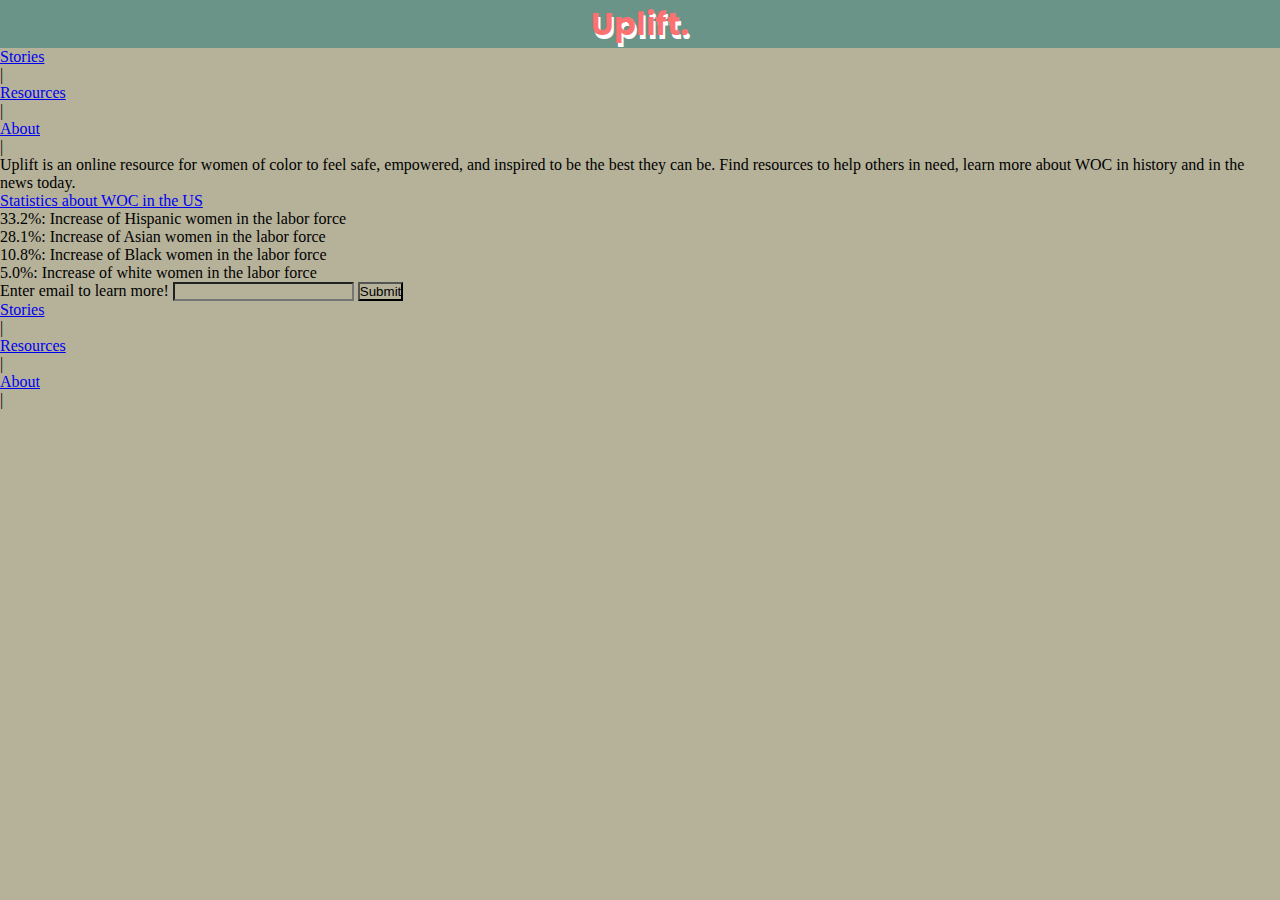
==== index.html @ 71ad74b8 "first changes to css" ====
<!DOCTYPE html>
<html lang="en" dir="ltr">
  <head>
    <meta charset="utf-8">
    <link href="https://fonts.googleapis.com/css?family=Poppins&display=swap" rel="stylesheet">
    <link rel="stylesheet" href="style.css">
    <title>Uplift</title>
  </head>
  <body>
    <header>
      <h1>Uplift.</h1>
      <nav>
        <a href="stories.html">Stories</a>
        <p>|</p>
        <a href="resources.html">Resources</a>
        <p>|</p>
        <a href="about.html">About</a>
        <p>|</p>
      </nav>
    </header>
    <div class = "missionstatement">
      <p>Uplift is an online resource for women of
        color to feel safe, empowered, and inspired to be the best they can be.
        Find resources to help others in need, learn more about WOC in history and in the news today.</p>
      </div>
    <div class = "statistics">
      <a href = "https://www.catalyst.org/research/women-of-color-in-the-united-states/">
        Statistics about WOC in the US</a>
      <p>33.2%: Increase of Hispanic women in the labor force</p>
      <p>28.1%: Increase of Asian women in the labor force</p>
      <p>10.8%: Increase of Black women in the labor force</p>
      <p>5.0%: Increase of white women in the labor force</p>
    </div>
    <div class = "email">
      <form>
        Enter email to learn more!
        <input type = "email">
        <input type = "submit">
      </form>
    </div>
    <footer>
      <a href="stories.html">Stories</a>
      <p>|</p>
      <a href="resources.html">Resources</a>
      <p>|</p>
      <a href="about.html">About</a>
      <p>|</p>
    </footer>
    <script src="https://ajax.googleapis.com/ajax/libs/jquery/2.1.3/jquery.min.js"></script>
    <script type="text/javascript" src="./index.js"></script>
  </body>
</html>
---- style.css ----
* {
  padding: 0;
  margin: 0;
  box-sizing: border-box;
  background-color: #b6b29a

}

h1 {
  display: flex;
  justify-content: center;
  background-color: #6A9488;
  color: #FE7171 ;
  text-shadow: 2px 4px white;
  font-family: 'Poppins', sans-serif;

}

body {
  background-color:;
  font-family:'Arial' sans-serif;
}
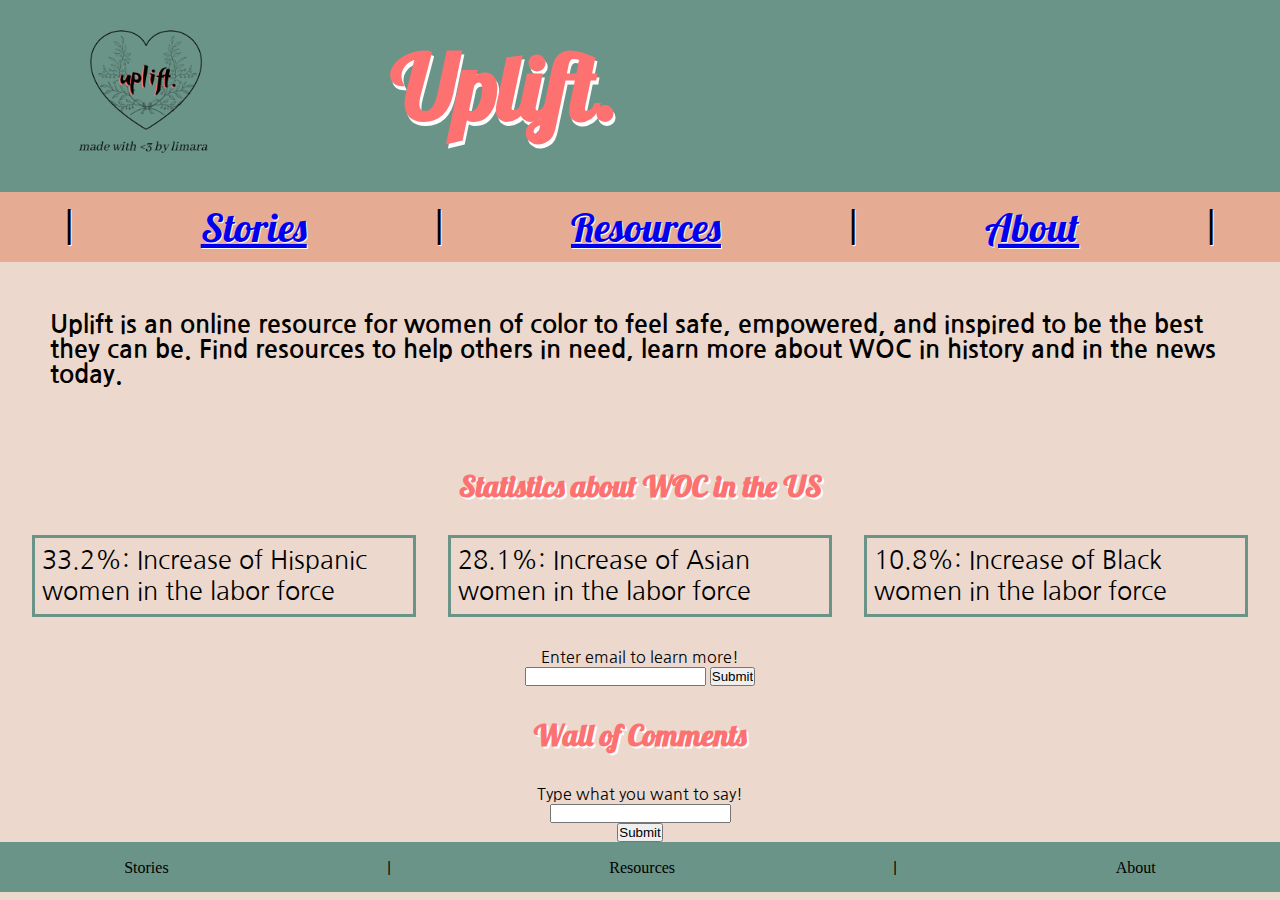
==== commit d0b7ef10: "resource and volunteer links" ====
--- a/index.html
+++ b/index.html
@@ -2,14 +2,20 @@
 <html lang="en" dir="ltr">
   <head>
     <meta charset="utf-8">
-    <link href="https://fonts.googleapis.com/css?family=Poppins&display=swap" rel="stylesheet">
+    <link href="https://fonts.googleapis.com/css?family=Nanum+Gothic&display=swap" rel="stylesheet">
+    <link href="https://fonts.googleapis.com/css?family=Lobster&display=swap" rel="stylesheet">
+    <link href="https://fonts.googleapis.com/css?family=Nanum+Gothic:700|Open+Sans&display=swap" rel="stylesheet">
     <link rel="stylesheet" href="style.css">
     <title>Uplift</title>
   </head>
   <body>
     <header>
-      <h1>Uplift.</h1>
+      <div class = "top">
+        <img class="logo" src = "./images/logo.png">
+        <h1>Uplift.</h1>
+      </div>
       <nav>
+        <p>|</p>
         <a href="stories.html">Stories</a>
         <p>|</p>
         <a href="resources.html">Resources</a>
@@ -22,29 +28,48 @@
       <p>Uplift is an online resource for women of
         color to feel safe, empowered, and inspired to be the best they can be.
         Find resources to help others in need, learn more about WOC in history and in the news today.</p>
+    </div>
+
+        <h2>Statistics about WOC in the US</h2>
+
+      <div class="center">
+          <p class= "stats" id="a">  33.2%: Increase of Hispanic women in the labor force </p>
+
+          <p class="stats" id="b">28.1%: Increase of Asian women in the labor force </p>
+
+          <p class= "stats" id="c">  10.8%: Increase of Black women in the labor force </p>
+
+      <!-- <a class = "header" href = "https://www.catalyst.org/research/women-of-color-in-the-united-states/"> -->
+
       </div>
-    <div class = "statistics">
-      <a href = "https://www.catalyst.org/research/women-of-color-in-the-united-states/">
-        Statistics about WOC in the US</a>
-      <p>33.2%: Increase of Hispanic women in the labor force</p>
-      <p>28.1%: Increase of Asian women in the labor force</p>
-      <p>10.8%: Increase of Black women in the labor force</p>
-      <p>5.0%: Increase of white women in the labor force</p>
-    </div>
     <div class = "email">
-      <form>
-        Enter email to learn more!
+      <center><form>
+        <p>Enter email to learn more!</p>
         <input type = "email">
         <input type = "submit">
       </form>
+    </center>
     </div>
+      <div class="wallboi">
+        <h2>Wall of Comments</h2>
+      </div>
+      <div class="input">
+      <p>Type what you want to say!</p>
+      </div>
+      <div class="two">
+      <input class="text" type="text"></div>
+      <div class="three">
+      <button type="button">Submit</button>
+      </div>
+      <div class="inputdisplay">
+
+      </div>
     <footer>
-      <a href="stories.html">Stories</a>
+      <a class="green" href="stories.html">Stories</a>
       <p>|</p>
-      <a href="resources.html">Resources</a>
+      <a class="green"href="resources.html">Resources</a>
       <p>|</p>
-      <a href="about.html">About</a>
-      <p>|</p>
+      <a class="green"href="about.html">About</a>
     </footer>
     <script src="https://ajax.googleapis.com/ajax/libs/jquery/2.1.3/jquery.min.js"></script>
     <script type="text/javascript" src="./index.js"></script>
--- a/style.css
+++ b/style.css
@@ -2,21 +2,302 @@
   padding: 0;
   margin: 0;
   box-sizing: border-box;
-  background-color: #b6b29a
+
+
+}
+
+body {
+    background-color: #ECD8CC;
+    padding: -30px;
+
 
 }
 
 h1 {
   display: flex;
-  justify-content: center;
-  background-color: #6A9488;
+  justify-content: flex-start;
+  font-size: 90px;
+  padding-top: 30px;
   color: #FE7171 ;
   text-shadow: 2px 4px white;
-  font-family: 'Poppins', sans-serif;
-
-}
-
-body {
-  background-color:;
-  font-family:'Arial' sans-serif;
-}
+  font-family: 'Lobster', sans-serif;
+}
+
+h2 {
+font-family: 'Lobster', sans-serif;
+text-shadow: 2px 2px white;
+font-size: 40px;
+color: #FE7171;
+padding-bottom: 30px;
+display: flex;
+justify-content: center;
+
+}
+
+
+
+
+p {
+font-family: 'Nanum Gothic', sans-serif;
+color: black;
+
+}
+
+.missionstatement {
+display: flex;
+justify-content: center;
+margin: auto;
+padding: 50px;
+font-size: 25px;
+font-weight: bold;
+
+}
+
+
+
+
+.center {
+display: flex;
+justify-content: space-evenly;
+flex-direction: row;
+flex-wrap: wrap;
+padding-bottom: 30px;
+border:
+
+}
+
+.stats {
+font-size: 25px;
+width: 30%;
+
+
+
+}
+
+#a {
+border: 3px solid #6A9488;
+padding: 7px;
+
+}
+
+#b {
+border: 3px solid #6A9488;
+padding: 7px;
+
+}
+
+#c {
+border: 3px solid #6A9488;
+padding: 7px;
+
+}
+
+.top {
+  display: flex;
+  flex-direction: row;
+  background-color: #6A9488;
+}
+
+.top img {
+  margin-left: 200px;
+  margin-right: 0px;
+}
+
+nav {
+  font-family: 'Lobster', sans-serif;
+  color: #6A9488;
+  text-shadow: 1px 1px white;
+  display: flex;
+  justify-content: center;
+  justify-content: space-around;
+  /* margin-left: 50px; */
+  font-size: 40px;
+  padding-top: 10px;
+  padding-bottom: 10px;
+  background-color: #E6AB93;
+
+}
+
+.logo {
+display: flex;
+justify-content: flex-start;
+width: 15%;
+height: 10%;
+/* padding-right: 50px; */
+position: relative;
+top: -16px;
+left: -150px;
+/* margin-right: 50px; */
+
+}
+.resourcestatement {
+  display: flex;
+  justify-content: center;
+  font-family: 'Nanum Gothic', sans-serif;
+  color: black;
+  padding: 50px;
+  border: 3px solid black;
+  margin: 2%;
+
+}
+
+h2 {
+  /* font-family: 'Lobster', sans-serif; */
+  font-size: 30px;
+  padding: 30px;
+}
+
+.DVhotlinenumber {
+  font-family: 'Nanum Gothic', sans-serif;
+  font-size: 20px;
+  padding-left: 90px;
+}
+
+.sexualassault {
+  font-family: 'Nanum Gothic', sans-serif;
+  font-size: 20px;
+    padding-left: 90px;
+}
+
+.womenindistress {
+  font-family: 'Nanum Gothic', sans-serif;
+  font-size: 20px;
+    padding-left: 90px;
+}
+
+
+.picture {
+  width: 50%;
+  float: right;
+  clear: right;
+}
+.space {
+  width: 50%;
+  float: left;
+  clear: left;
+}
+.womenpicture {
+  width: 100%;
+  height: 100%;
+  display: flex;
+  justify-content: flex-end;
+  padding-top: 25%;
+}
+
+.hotlinedesicription {
+  font-size: 20px;
+  padding: 5px;
+  padding-left: 5%;
+  padding-bottom: 20px;
+}
+
+.volunteerdescription {
+  font-size: 20px;
+  padding: 5px;
+  padding-left: 5%;
+  padding-bottom: 20px;
+}
+
+.donatedescription {
+  font-size: 20px;
+  padding: 5px;
+  padding-left: 5%;
+  padding-bottom: 20px;
+}
+
+<<<<<<< HEAD
+.hotline {
+  color: black;
+}
+
+.hothot {
+  color: #6A9488;
+  display: flex;
+  justify-content: flex-start;
+  font-weight: bold;
+}
+
+.volvol {
+  color: #6A9488;
+  display: flex;
+  justify-content: flex-start;
+}
+
+.dondon {
+  color: #6A9488;
+  display: flex;
+  justify-content: flex-start;
+}
+.volopportunities {
+  display: flex;
+  flex-direction: column;
+  margin: 5%;
+}
+
+.volinterests {
+  display: flex;
+  flex-direction: column;
+  margin: 5%;
+}
+
+.volassault {
+  display: flex;
+  flex-direction: column;
+  margin: 5%;
+}
+
+
+=======
+.wallboi {
+  display: flex;
+  justify-content: center;
+  align-items: center;
+}
+
+.input {
+  display: flex;
+  justify-content: center;
+  align-items: center;
+}
+
+.two {
+  display: flex;
+  justify-content: center;
+  align-items: center;
+}
+
+.three {
+  display: flex;
+  justify-content: center;
+  align-items: center;
+}
+
+footer {
+  background-color:#6A9488;
+  display:flex;
+  justify-content: space-around;
+  align-items: baseline;
+  padding:15px;
+  width: 100%;
+  float: none;
+}
+
+.green{
+text-decoration: none;
+color:black;
+
+
+}
+>>>>>>> 01d2dd0200ae2b74b4fe1446f5d02ba086511737
+/* .hispanic {
+padding: 0;
+margin: 0;
+font-size:
+
+}
+
+.black {
+padding: 0;
+margin: 0;
+
+} */
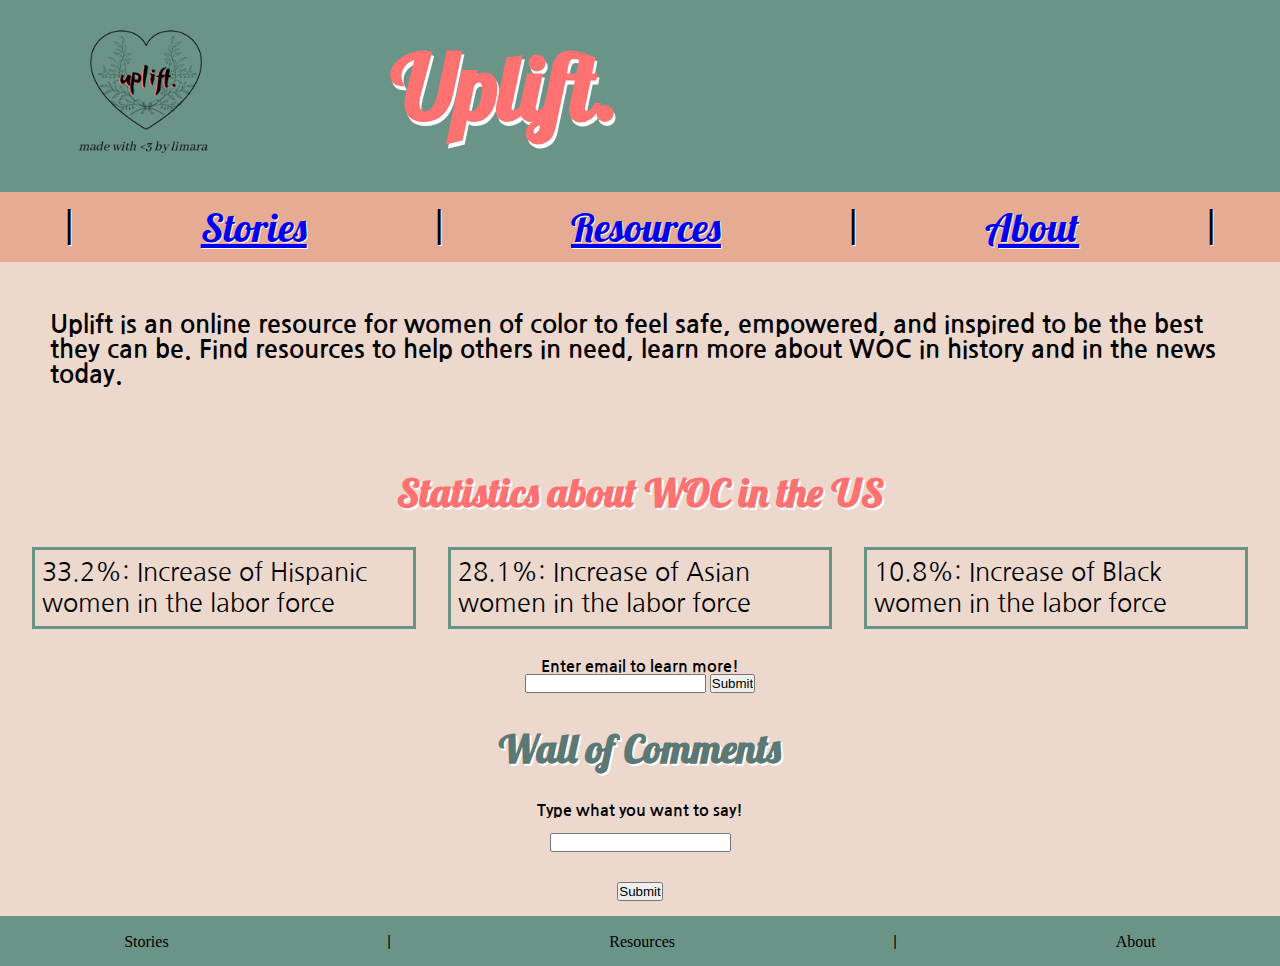
==== commit 6fa7eea5: "bold some berries" ====
--- a/index.html
+++ b/index.html
@@ -30,7 +30,7 @@
         Find resources to help others in need, learn more about WOC in history and in the news today.</p>
     </div>
 
-        <h2>Statistics about WOC in the US</h2>
+        <h2 class="blueberry">Statistics about WOC in the US</h2>
 
       <div class="center">
           <p class= "stats" id="a">  33.2%: Increase of Hispanic women in the labor force </p>
@@ -44,17 +44,17 @@
       </div>
     <div class = "email">
       <center><form>
-        <p>Enter email to learn more!</p>
+        <p class="blackberry">Enter email to learn more!</p>
         <input type = "email">
         <input type = "submit">
       </form>
     </center>
     </div>
       <div class="wallboi">
-        <h2>Wall of Comments</h2>
+        <h2 class="strawberry">Wall of Comments</h2>
       </div>
       <div class="input">
-      <p>Type what you want to say!</p>
+      <p class="blackberry">Type what you want to say!</p>
       </div>
       <div class="two">
       <input class="text" type="text"></div>
--- a/style.css
+++ b/style.css
@@ -130,19 +130,18 @@
 /* margin-right: 50px; */
 
 }
+
+=======
 .resourcestatement {
   display: flex;
   justify-content: center;
   font-family: 'Nanum Gothic', sans-serif;
-  color: black;
   padding: 50px;
-  border: 3px solid black;
-  margin: 2%;
-
+  border-style: solid;
 }
 
 h2 {
-  /* font-family: 'Lobster', sans-serif; */
+  font-family: 'Lobster', sans-serif;
   font-size: 30px;
   padding: 30px;
 }
@@ -205,55 +204,25 @@
   padding-bottom: 20px;
 }
 
-<<<<<<< HEAD
-.hotline {
-  color: black;
-}
-
-.hothot {
-  color: #6A9488;
-  display: flex;
-  justify-content: flex-start;
+.wallboi {
+  display: flex;
+  justify-content: center;
+  align-items: center;
+}
+
+.strawberry {
+  color: #5C7875;
+  font-size: 40px;
+}
+
+.blueberry {
+  font-size: 40px;
+}
+
+.blackberry {
   font-weight: bold;
 }
 
-.volvol {
-  color: #6A9488;
-  display: flex;
-  justify-content: flex-start;
-}
-
-.dondon {
-  color: #6A9488;
-  display: flex;
-  justify-content: flex-start;
-}
-.volopportunities {
-  display: flex;
-  flex-direction: column;
-  margin: 5%;
-}
-
-.volinterests {
-  display: flex;
-  flex-direction: column;
-  margin: 5%;
-}
-
-.volassault {
-  display: flex;
-  flex-direction: column;
-  margin: 5%;
-}
-
-
-=======
-.wallboi {
-  display: flex;
-  justify-content: center;
-  align-items: center;
-}
-
 .input {
   display: flex;
   justify-content: center;
@@ -264,12 +233,14 @@
   display: flex;
   justify-content: center;
   align-items: center;
+  padding: 15px;
 }
 
 .three {
   display: flex;
   justify-content: center;
   align-items: center;
+  padding: 15px;
 }
 
 footer {
@@ -288,7 +259,11 @@
 
 
 }
->>>>>>> 01d2dd0200ae2b74b4fe1446f5d02ba086511737
+
+.inputdisplay {
+  display: flex;
+  justify-content: center;
+}
 /* .hispanic {
 padding: 0;
 margin: 0;
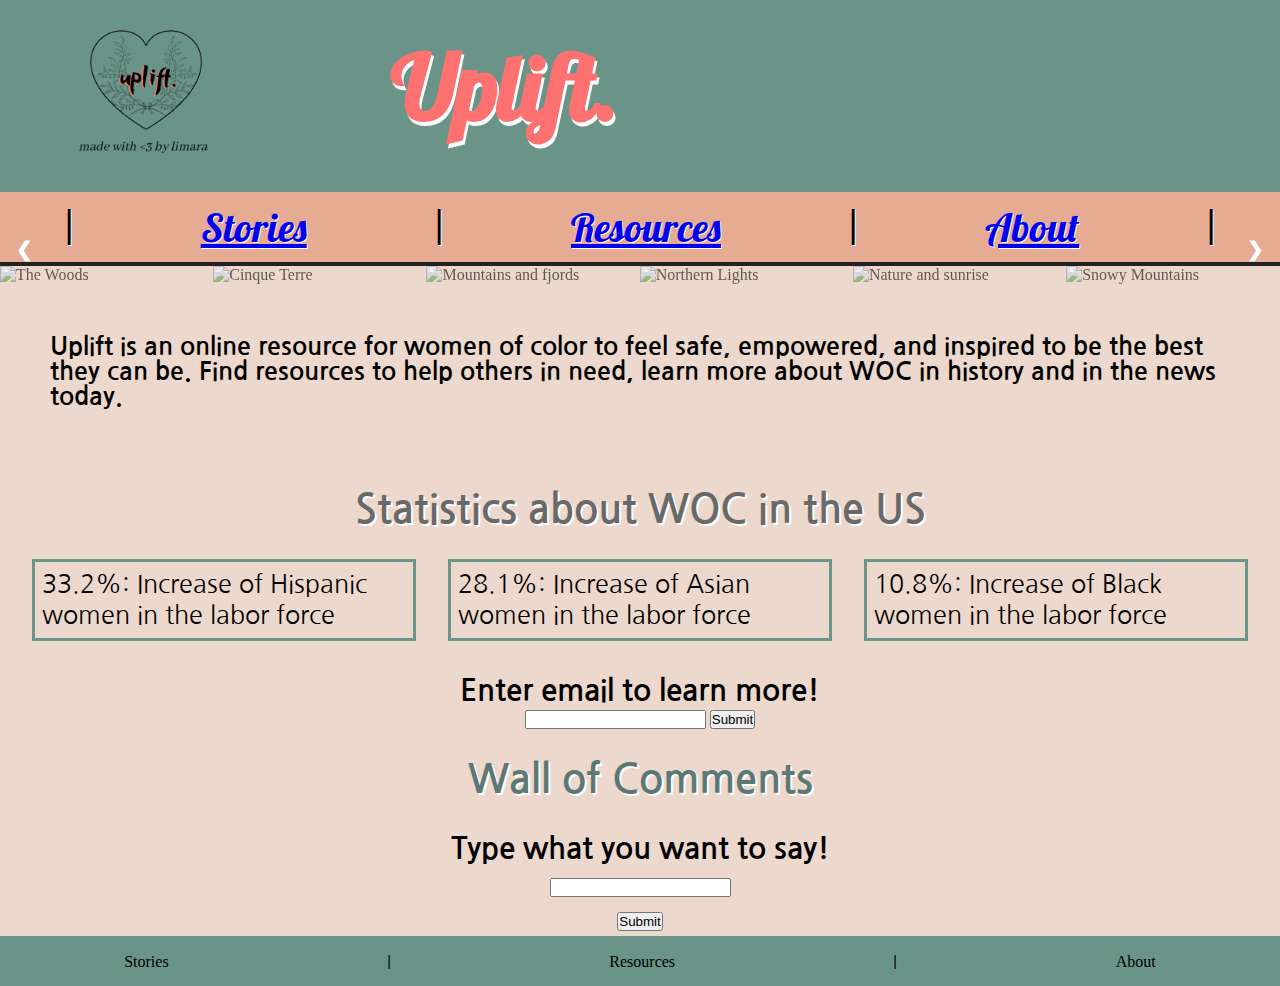
==== commit 4bb5ac8a: "slideshow changes" ====
--- a/index.html
+++ b/index.html
@@ -12,7 +12,7 @@
     <header>
       <div class = "top">
         <img class="logo" src = "./images/logo.png">
-        <h1>Uplift.</h1>
+        <a class="raspberry" href="index.html"><h1>Uplift.</h1></a>
       </div>
       <nav>
         <p>|</p>
@@ -24,6 +24,72 @@
         <p>|</p>
       </nav>
     </header>
+    <!-- Container for the image gallery -->
+    <div class="container">
+
+      <!-- Full-width images with number text -->
+      <div class="mySlides">
+        <div class="numbertext">1 / 6</div>
+          <img src="img_woods_wide.jpg" style="width:100%">
+      </div>
+
+      <div class="mySlides">
+        <div class="numbertext">2 / 6</div>
+          <img src="img_5terre_wide.jpg" style="width:100%">
+      </div>
+
+      <div class="mySlides">
+        <div class="numbertext">3 / 6</div>
+          <img src="img_mountains_wide.jpg" style="width:100%">
+      </div>
+
+      <div class="mySlides">
+        <div class="numbertext">4 / 6</div>
+          <img src="img_lights_wide.jpg" style="width:100%">
+      </div>
+
+      <div class="mySlides">
+        <div class="numbertext">5 / 6</div>
+          <img src="img_nature_wide.jpg" style="width:100%">
+      </div>
+
+      <div class="mySlides">
+        <div class="numbertext">6 / 6</div>
+          <img src="img_snow_wide.jpg" style="width:100%">
+      </div>
+
+      <!-- Next and previous buttons -->
+      <a class="prev" onclick="plusSlides(-1)">&#10094;</a>
+      <a class="next" onclick="plusSlides(1)">&#10095;</a>
+
+      <!-- Image text -->
+      <div class="caption-container">
+        <p id="caption"></p>
+      </div>
+
+      <!-- Thumbnail images -->
+      <div class="row">
+        <div class="column">
+          <img class="demo cursor" src="img_woods.jpg" style="width:100%" onclick="currentSlide(1)" alt="The Woods">
+        </div>
+        <div class="column">
+          <img class="demo cursor" src="img_5terre.jpg" style="width:100%" onclick="currentSlide(2)" alt="Cinque Terre">
+        </div>
+        <div class="column">
+          <img class="demo cursor" src="img_mountains.jpg" style="width:100%" onclick="currentSlide(3)" alt="Mountains and fjords">
+        </div>
+        <div class="column">
+          <img class="demo cursor" src="img_lights.jpg" style="width:100%" onclick="currentSlide(4)" alt="Northern Lights">
+        </div>
+        <div class="column">
+          <img class="demo cursor" src="img_nature.jpg" style="width:100%" onclick="currentSlide(5)" alt="Nature and sunrise">
+        </div>
+        <div class="column">
+          <img class="demo cursor" src="img_snow.jpg" style="width:100%" onclick="currentSlide(6)" alt="Snowy Mountains">
+        </div>
+      </div>
+    </div>
+
     <div class = "missionstatement">
       <p>Uplift is an online resource for women of
         color to feel safe, empowered, and inspired to be the best they can be.
--- a/style.css
+++ b/style.css
@@ -24,10 +24,11 @@
 }
 
 h2 {
-font-family: 'Lobster', sans-serif;
+/* font-family: 'Lobster', sans-serif; */
+font-family: 'Nanum Gothic', sans-serif;
 text-shadow: 2px 2px white;
 font-size: 40px;
-color: #FE7171;
+color: dimgrey;
 padding-bottom: 30px;
 display: flex;
 justify-content: center;
@@ -130,18 +131,19 @@
 /* margin-right: 50px; */
 
 }
-
-=======
 .resourcestatement {
   display: flex;
   justify-content: center;
   font-family: 'Nanum Gothic', sans-serif;
+  color: dimgrey;
   padding: 50px;
-  border-style: solid;
+  border: 5px solid #6A9488;
+  margin: 1%;
+
 }
 
 h2 {
-  font-family: 'Lobster', sans-serif;
+  /* font-family: 'Lobster', sans-serif; */
   font-size: 30px;
   padding: 30px;
 }
@@ -204,6 +206,47 @@
   padding-bottom: 20px;
 }
 
+
+.hotline {
+  color: black;
+}
+
+.hothot {
+  color: #6A9488;
+  display: flex;
+  justify-content: flex-start;
+  font-weight: bold;
+}
+
+.volvol {
+  color: #6A9488;
+  display: flex;
+  justify-content: flex-start;
+}
+
+.dondon {
+  color: #6A9488;
+  display: flex;
+  justify-content: flex-start;
+}
+.volopportunities {
+  display: flex;
+  flex-direction: column;
+  margin: 5%;
+}
+
+.volinterests {
+  display: flex;
+  flex-direction: column;
+  margin: 5%;
+}
+
+.volassault {
+  display: flex;
+  flex-direction: column;
+  margin: 5%;
+}
+
 .wallboi {
   display: flex;
   justify-content: center;
@@ -221,6 +264,12 @@
 
 .blackberry {
   font-weight: bold;
+  font-size: 30px;
+  padding: 5px;
+}
+
+.raspberry {
+  text-decoration: none;
 }
 
 .input {
@@ -233,15 +282,110 @@
   display: flex;
   justify-content: center;
   align-items: center;
-  padding: 15px;
+  padding: 10px;
 }
 
 .three {
   display: flex;
   justify-content: center;
   align-items: center;
-  padding: 15px;
-}
+  padding: 5px;
+}
+
+* {
+  box-sizing: border-box;
+}
+
+/* Position the image container (needed to position the left and right arrows) */
+.container {
+  position: relative;
+}
+
+/* Hide the images by default */
+.mySlides {
+  display: none;
+}
+
+/* Add a pointer when hovering over the thumbnail images */
+.cursor {
+  cursor: pointer;
+}
+
+/* Next & previous buttons */
+.prev,
+.next {
+  cursor: pointer;
+  position: absolute;
+  top: 40%;
+  width: auto;
+  padding: 16px;
+  margin-top: -50px;
+  color: white;
+  font-weight: bold;
+  font-size: 20px;
+  border-radius: 0 3px 3px 0;
+  user-select: none;
+  -webkit-user-select: none;
+}
+
+/* Position the "next button" to the right */
+.next {
+  right: 0;
+  border-radius: 3px 0 0 3px;
+}
+
+/* On hover, add a black background color with a little bit see-through */
+.prev:hover,
+.next:hover {
+  background-color: rgba(0, 0, 0, 0.8);
+}
+
+/* Number text (1/3 etc) */
+.numbertext {
+  color: #f2f2f2;
+  font-size: 12px;
+  padding: 8px 12px;
+  position: absolute;
+  top: 0;
+}
+
+/* Container for image text */
+.caption-container {
+  text-align: center;
+  background-color: #222;
+  padding: 2px 16px;
+  color: white;
+}
+
+.row:after {
+  content: "";
+  display: table;
+  clear: both;
+}
+
+/* Six columns side by side */
+.column {
+  float: left;
+  width: 16.66%;
+}
+
+/* Add a transparency effect for thumnbail images */
+.demo {
+  opacity: 0.6;
+}
+
+.active,
+.demo:hover {
+  opacity: 1;
+}
+
+
+
+
+
+
+
+
 
 footer {
   background-color:#6A9488;
@@ -257,22 +401,49 @@
 text-decoration: none;
 color:black;
 
-
-}
-
-.inputdisplay {
-  display: flex;
-  justify-content: center;
-}
+}
+.sirbuttlock {
+  font-family: 'Nanum Gothic', sans-serif;
+  font-size: 20px;
+    padding-left: 90px;
+    text-decoration: none;
+
+}
+.ladybutlock{
+  font-family: 'Nanum Gothic', sans-serif;
+  font-size: 20px;
+    padding-left: 90px;
+    text-decoration: none;
+    margin: 5px;
+
+}
+
+.dietrate {
+  display: flex;
+  justify-content: center;
+  align-items: center;
+  padding: 15px;
+}
+<<<<<<< HEAD
+
+=======
+>>>>>>> 1e4c8743d6be96cba29914f4adccee7b16b9da7e
+.shelter {
+  display: flex;
+  flex-direction: column;
+  margin: 5%;
+  font-family: 'Nanum-Gothic', sans-serif;
+}
+<<<<<<< HEAD
 /* .hispanic {
 padding: 0;
 margin: 0;
 font-size:
-
-}
-
-.black {
-padding: 0;
-margin: 0;
-
-} */
+=======
+>>>>>>> 1e4c8743d6be96cba29914f4adccee7b16b9da7e
+
+.shelterneeds {
+  display: flex;
+  flex-direction: column;
+  margin: 5%;
+}
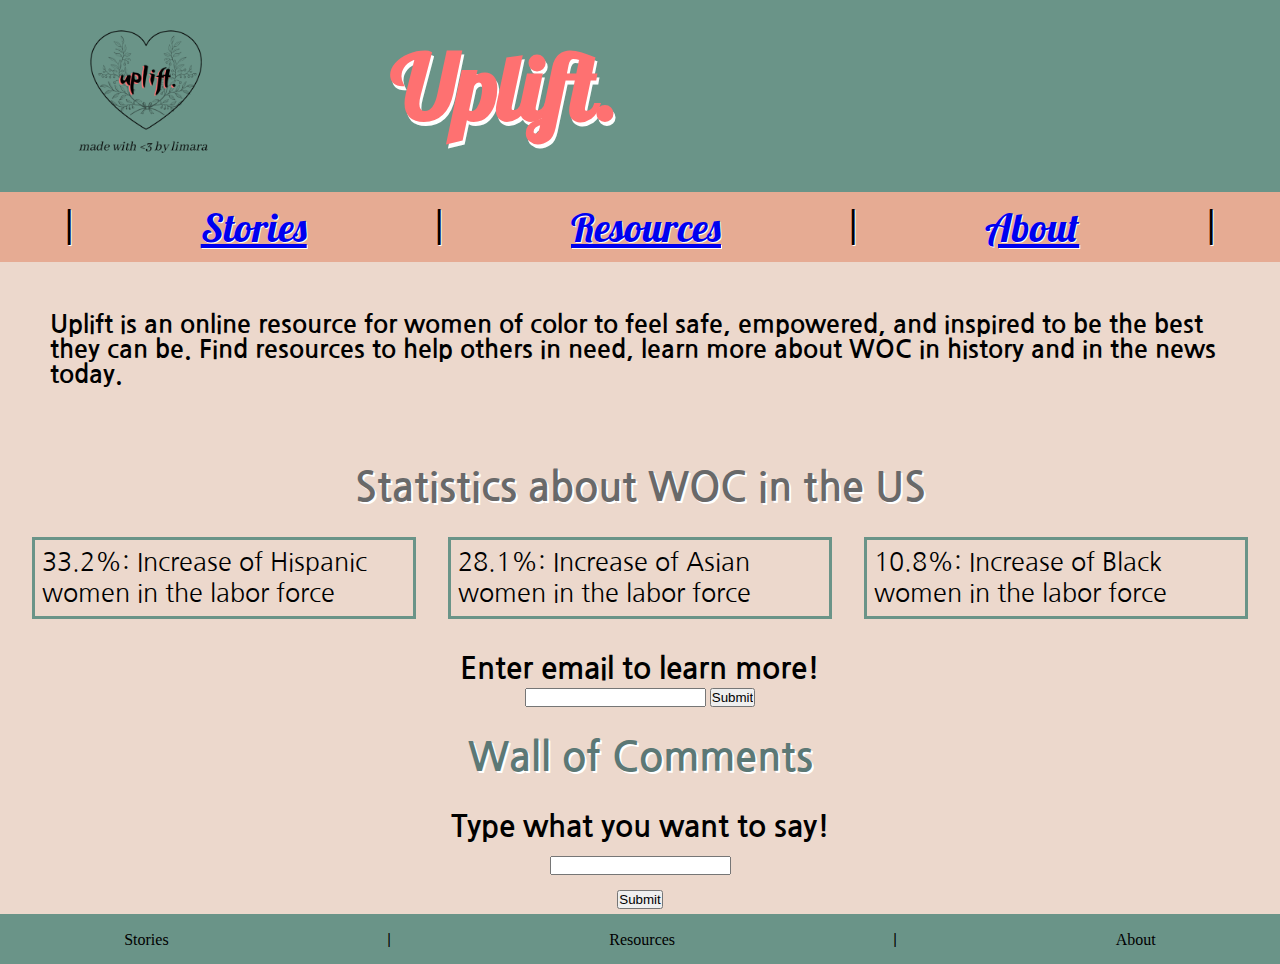
==== commit 3ce5febb: "no u" ====
--- a/index.html
+++ b/index.html
@@ -24,71 +24,6 @@
         <p>|</p>
       </nav>
     </header>
-    <!-- Container for the image gallery -->
-    <div class="container">
-
-      <!-- Full-width images with number text -->
-      <div class="mySlides">
-        <div class="numbertext">1 / 6</div>
-          <img src="img_woods_wide.jpg" style="width:100%">
-      </div>
-
-      <div class="mySlides">
-        <div class="numbertext">2 / 6</div>
-          <img src="img_5terre_wide.jpg" style="width:100%">
-      </div>
-
-      <div class="mySlides">
-        <div class="numbertext">3 / 6</div>
-          <img src="img_mountains_wide.jpg" style="width:100%">
-      </div>
-
-      <div class="mySlides">
-        <div class="numbertext">4 / 6</div>
-          <img src="img_lights_wide.jpg" style="width:100%">
-      </div>
-
-      <div class="mySlides">
-        <div class="numbertext">5 / 6</div>
-          <img src="img_nature_wide.jpg" style="width:100%">
-      </div>
-
-      <div class="mySlides">
-        <div class="numbertext">6 / 6</div>
-          <img src="img_snow_wide.jpg" style="width:100%">
-      </div>
-
-      <!-- Next and previous buttons -->
-      <a class="prev" onclick="plusSlides(-1)">&#10094;</a>
-      <a class="next" onclick="plusSlides(1)">&#10095;</a>
-
-      <!-- Image text -->
-      <div class="caption-container">
-        <p id="caption"></p>
-      </div>
-
-      <!-- Thumbnail images -->
-      <div class="row">
-        <div class="column">
-          <img class="demo cursor" src="img_woods.jpg" style="width:100%" onclick="currentSlide(1)" alt="The Woods">
-        </div>
-        <div class="column">
-          <img class="demo cursor" src="img_5terre.jpg" style="width:100%" onclick="currentSlide(2)" alt="Cinque Terre">
-        </div>
-        <div class="column">
-          <img class="demo cursor" src="img_mountains.jpg" style="width:100%" onclick="currentSlide(3)" alt="Mountains and fjords">
-        </div>
-        <div class="column">
-          <img class="demo cursor" src="img_lights.jpg" style="width:100%" onclick="currentSlide(4)" alt="Northern Lights">
-        </div>
-        <div class="column">
-          <img class="demo cursor" src="img_nature.jpg" style="width:100%" onclick="currentSlide(5)" alt="Nature and sunrise">
-        </div>
-        <div class="column">
-          <img class="demo cursor" src="img_snow.jpg" style="width:100%" onclick="currentSlide(6)" alt="Snowy Mountains">
-        </div>
-      </div>
-    </div>
 
     <div class = "missionstatement">
       <p>Uplift is an online resource for women of
--- a/style.css
+++ b/style.css
@@ -152,12 +152,14 @@
   font-family: 'Nanum Gothic', sans-serif;
   font-size: 20px;
   padding-left: 90px;
+  padding-bottom: 2%;
 }
 
 .sexualassault {
   font-family: 'Nanum Gothic', sans-serif;
   font-size: 20px;
     padding-left: 90px;
+    padding-bottom: 2%;
 }
 
 .womenindistress {
@@ -291,102 +293,6 @@
   align-items: center;
   padding: 5px;
 }
-
-* {
-  box-sizing: border-box;
-}
-
-/* Position the image container (needed to position the left and right arrows) */
-.container {
-  position: relative;
-}
-
-/* Hide the images by default */
-.mySlides {
-  display: none;
-}
-
-/* Add a pointer when hovering over the thumbnail images */
-.cursor {
-  cursor: pointer;
-}
-
-/* Next & previous buttons */
-.prev,
-.next {
-  cursor: pointer;
-  position: absolute;
-  top: 40%;
-  width: auto;
-  padding: 16px;
-  margin-top: -50px;
-  color: white;
-  font-weight: bold;
-  font-size: 20px;
-  border-radius: 0 3px 3px 0;
-  user-select: none;
-  -webkit-user-select: none;
-}
-
-/* Position the "next button" to the right */
-.next {
-  right: 0;
-  border-radius: 3px 0 0 3px;
-}
-
-/* On hover, add a black background color with a little bit see-through */
-.prev:hover,
-.next:hover {
-  background-color: rgba(0, 0, 0, 0.8);
-}
-
-/* Number text (1/3 etc) */
-.numbertext {
-  color: #f2f2f2;
-  font-size: 12px;
-  padding: 8px 12px;
-  position: absolute;
-  top: 0;
-}
-
-/* Container for image text */
-.caption-container {
-  text-align: center;
-  background-color: #222;
-  padding: 2px 16px;
-  color: white;
-}
-
-.row:after {
-  content: "";
-  display: table;
-  clear: both;
-}
-
-/* Six columns side by side */
-.column {
-  float: left;
-  width: 16.66%;
-}
-
-/* Add a transparency effect for thumnbail images */
-.demo {
-  opacity: 0.6;
-}
-
-.active,
-.demo:hover {
-  opacity: 1;
-}
-
-
-
-
-
-
-
-
-
 footer {
   background-color:#6A9488;
   display:flex;
@@ -418,32 +324,20 @@
 
 }
 
+.spacing {
+  padding-bottom: 30px;
+}
+
 .dietrate {
   display: flex;
   justify-content: center;
   align-items: center;
   padding: 15px;
 }
-<<<<<<< HEAD
-
-=======
->>>>>>> 1e4c8743d6be96cba29914f4adccee7b16b9da7e
+
 .shelter {
   display: flex;
   flex-direction: column;
   margin: 5%;
   font-family: 'Nanum-Gothic', sans-serif;
 }
-<<<<<<< HEAD
-/* .hispanic {
-padding: 0;
-margin: 0;
-font-size:
-=======
->>>>>>> 1e4c8743d6be96cba29914f4adccee7b16b9da7e
-
-.shelterneeds {
-  display: flex;
-  flex-direction: column;
-  margin: 5%;
-}
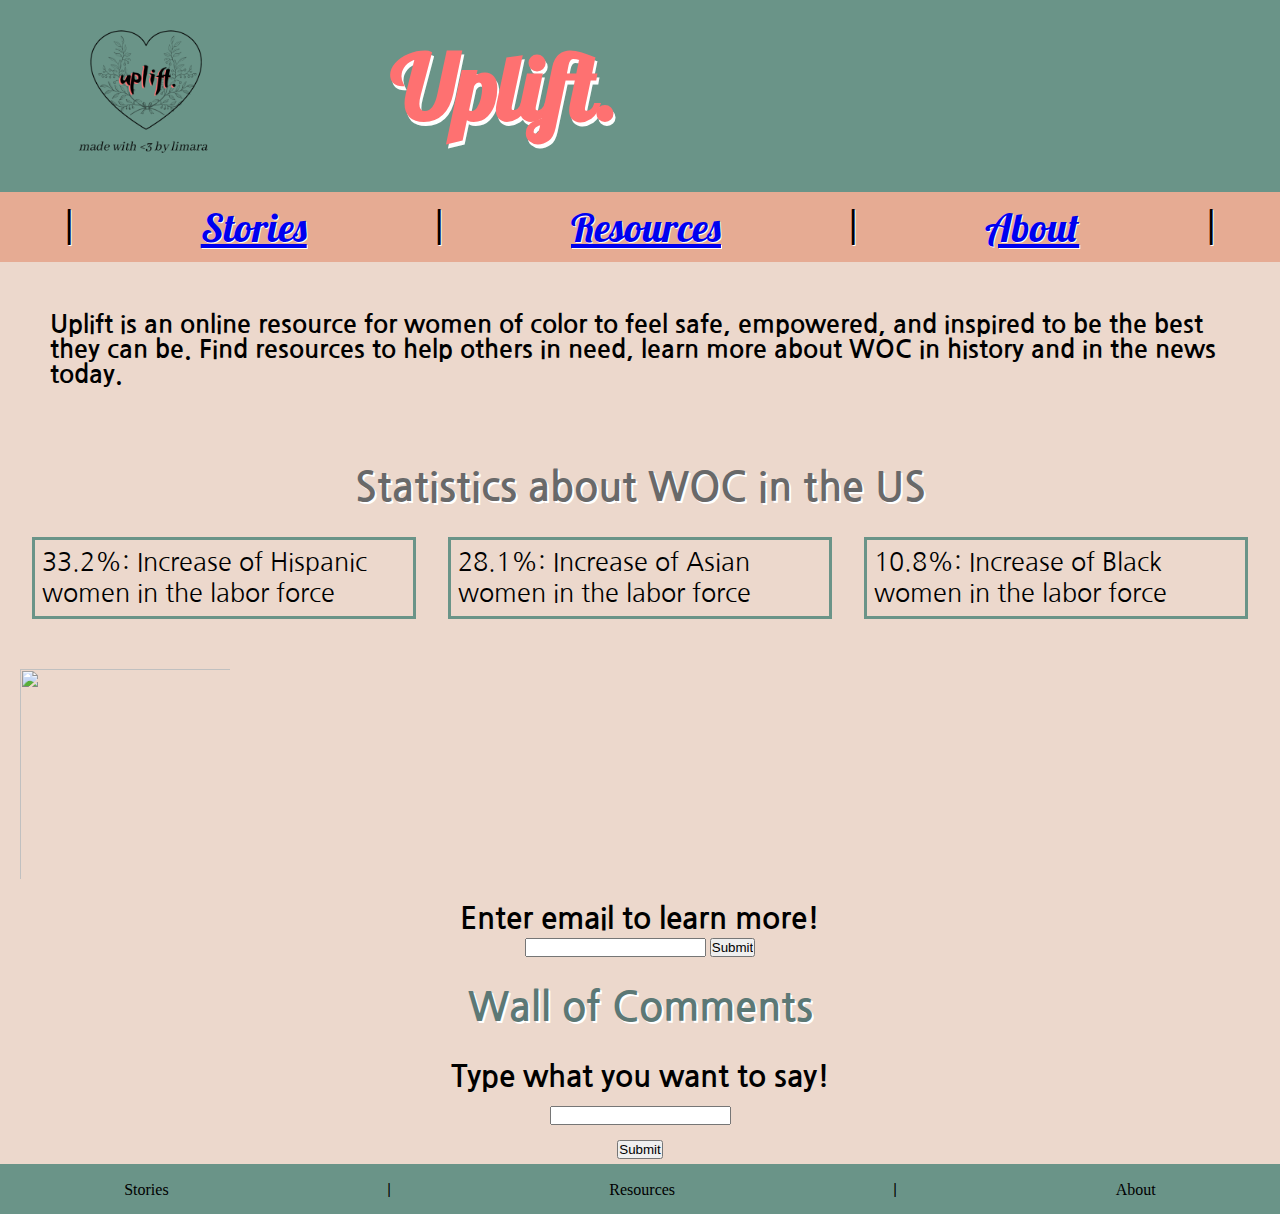
==== commit 3dbd77f0: "update" ====
--- a/index.html
+++ b/index.html
@@ -43,6 +43,9 @@
       <!-- <a class = "header" href = "https://www.catalyst.org/research/women-of-color-in-the-united-states/"> -->
 
       </div>
+      <div class = "image2">
+      <img class = "smallpic" src = "https://socialgoodoutpost.com/wp-content/uploads/2019/04/women.png">
+    </div>
     <div class = "email">
       <center><form>
         <p class="blackberry">Enter email to learn more!</p>
@@ -65,6 +68,7 @@
       <div class="inputdisplay">
 
       </div>
+
     <footer>
       <a class="green" href="stories.html">Stories</a>
       <p>|</p>
--- a/style.css
+++ b/style.css
@@ -262,6 +262,7 @@
 
 .blueberry {
   font-size: 40px;
+
 }
 
 .blackberry {
@@ -341,3 +342,11 @@
   margin: 5%;
   font-family: 'Nanum-Gothic', sans-serif;
 }
+
+.smallpic {
+  display: flex;
+  justify-content: flex-end;
+  width: 250px;
+  height: 250px;
+  padding: 20px;
+}
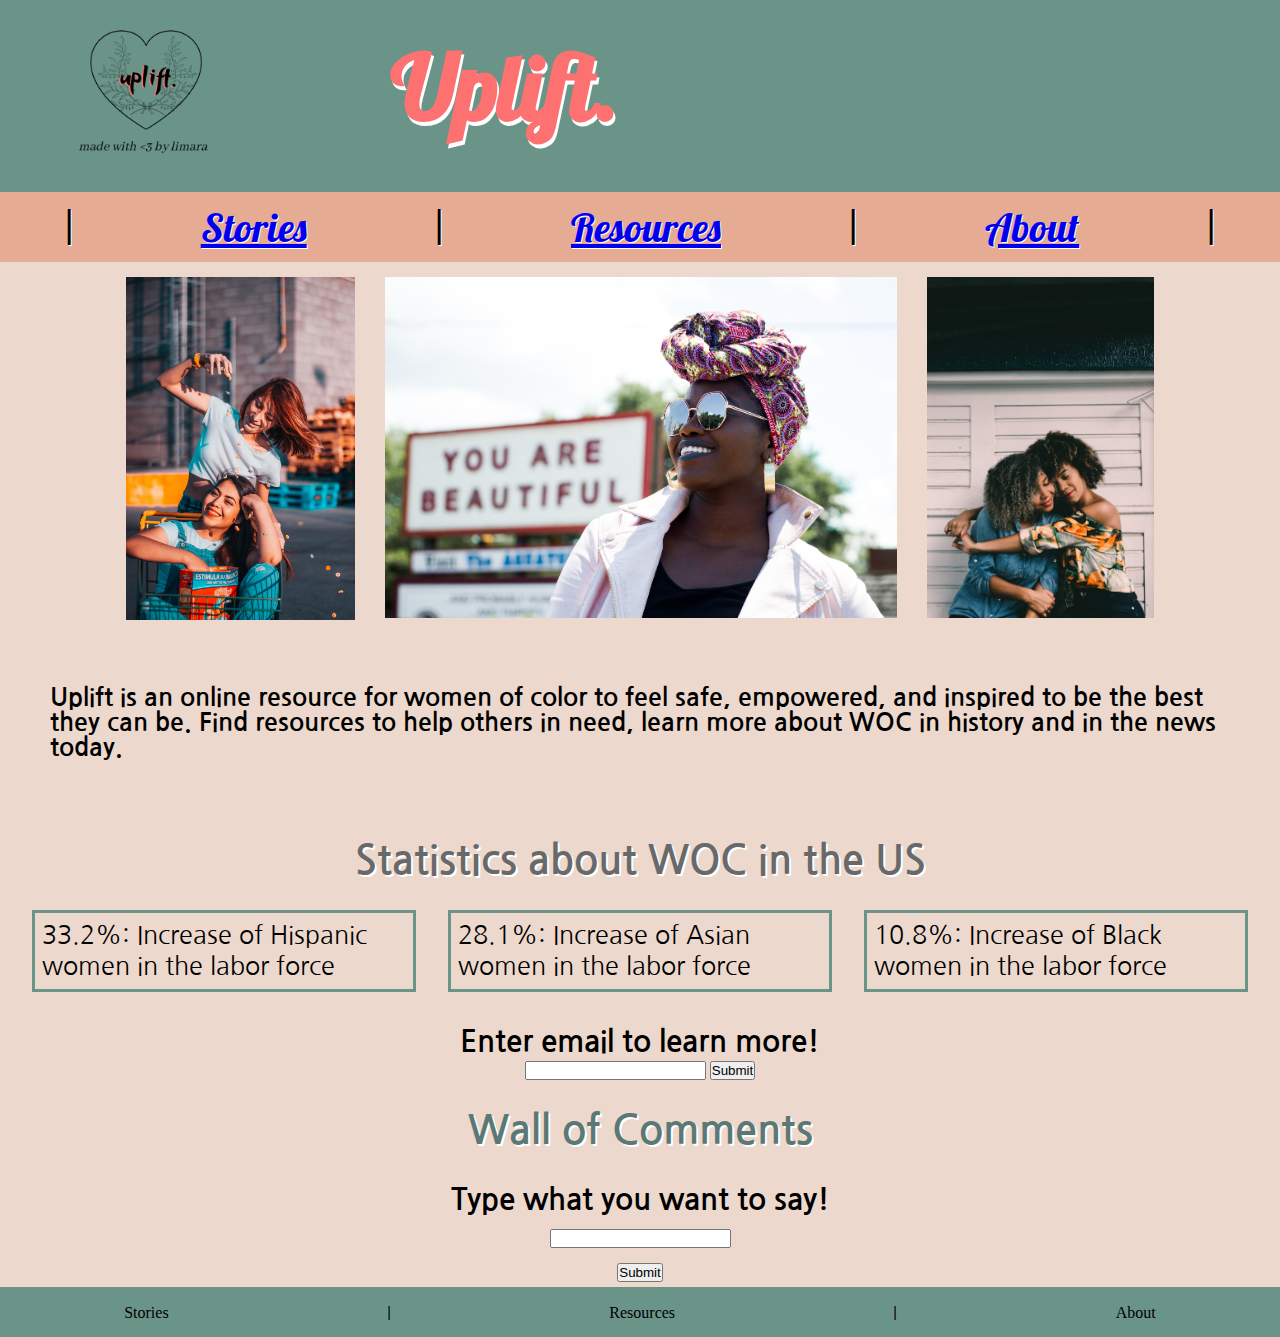
==== commit bbdfc85d: "pics" ====
--- a/index.html
+++ b/index.html
@@ -24,7 +24,11 @@
         <p>|</p>
       </nav>
     </header>
-
+    <div class="mara">
+      <img class="izzy" src="./images/slideshow pics/4.jpg">
+        <img class="hydrate"src="./images/slideshow pics/5.jpg">
+        <img class="alex"src="./images/slideshow pics/6.jpg">
+      </div>
     <div class = "missionstatement">
       <p>Uplift is an online resource for women of
         color to feel safe, empowered, and inspired to be the best they can be.
@@ -43,9 +47,6 @@
       <!-- <a class = "header" href = "https://www.catalyst.org/research/women-of-color-in-the-united-states/"> -->
 
       </div>
-      <div class = "image2">
-      <img class = "smallpic" src = "https://socialgoodoutpost.com/wp-content/uploads/2019/04/women.png">
-    </div>
     <div class = "email">
       <center><form>
         <p class="blackberry">Enter email to learn more!</p>
@@ -68,7 +69,6 @@
       <div class="inputdisplay">
 
       </div>
-
     <footer>
       <a class="green" href="stories.html">Stories</a>
       <p>|</p>
--- a/style.css
+++ b/style.css
@@ -325,6 +325,29 @@
 
 }
 
+.hydrate {
+  height: 35%;
+  width: 40%;
+  margin: 15px;
+}
+
+.izzy {
+  height: 5%;
+  width: 17.85%;
+  margin: 15px;
+}
+.alex {
+  height: 10%;
+  width: 17.7%;
+  margin: 15px;
+}
+
+.mara {
+  display: flex;
+  flex-wrap: wrap;
+  flex-direction: row;
+  justify-content: center;
+}
 .spacing {
   padding-bottom: 30px;
 }
@@ -342,11 +365,3 @@
   margin: 5%;
   font-family: 'Nanum-Gothic', sans-serif;
 }
-
-.smallpic {
-  display: flex;
-  justify-content: flex-end;
-  width: 250px;
-  height: 250px;
-  padding: 20px;
-}
